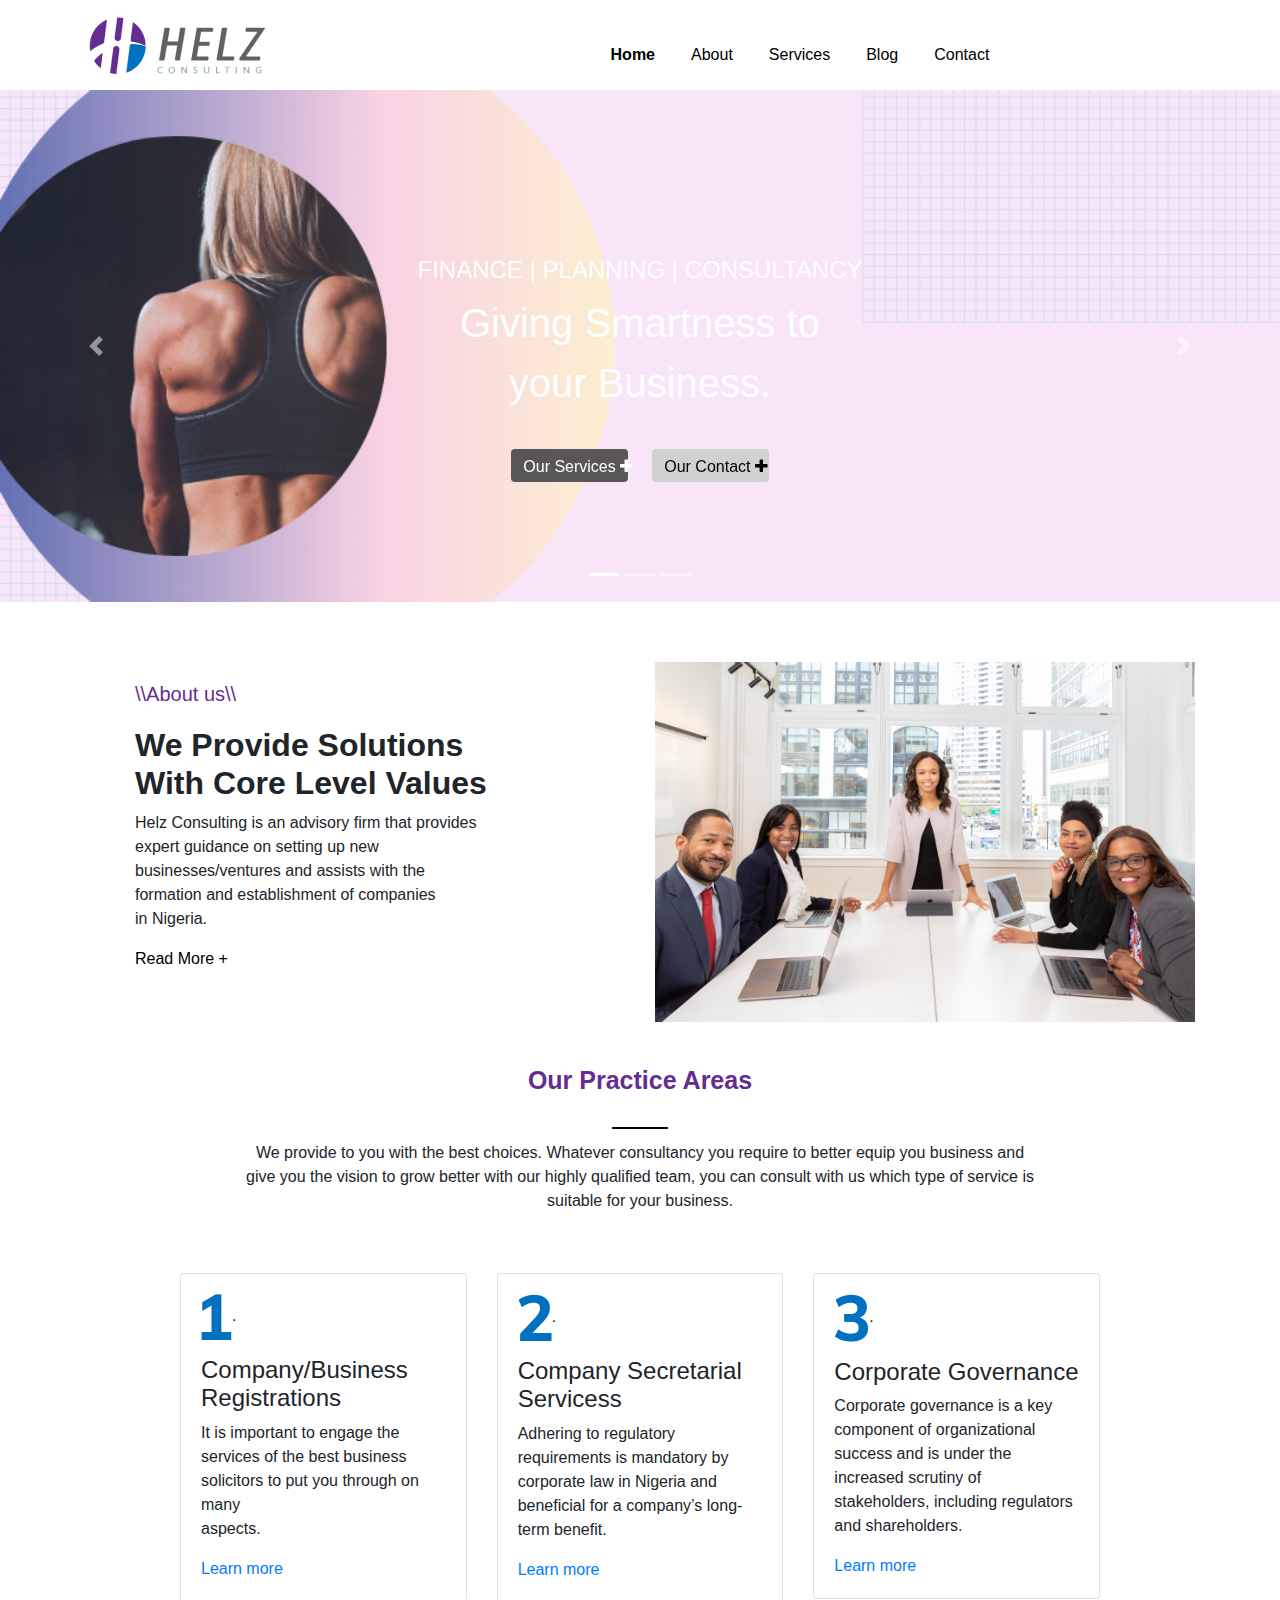
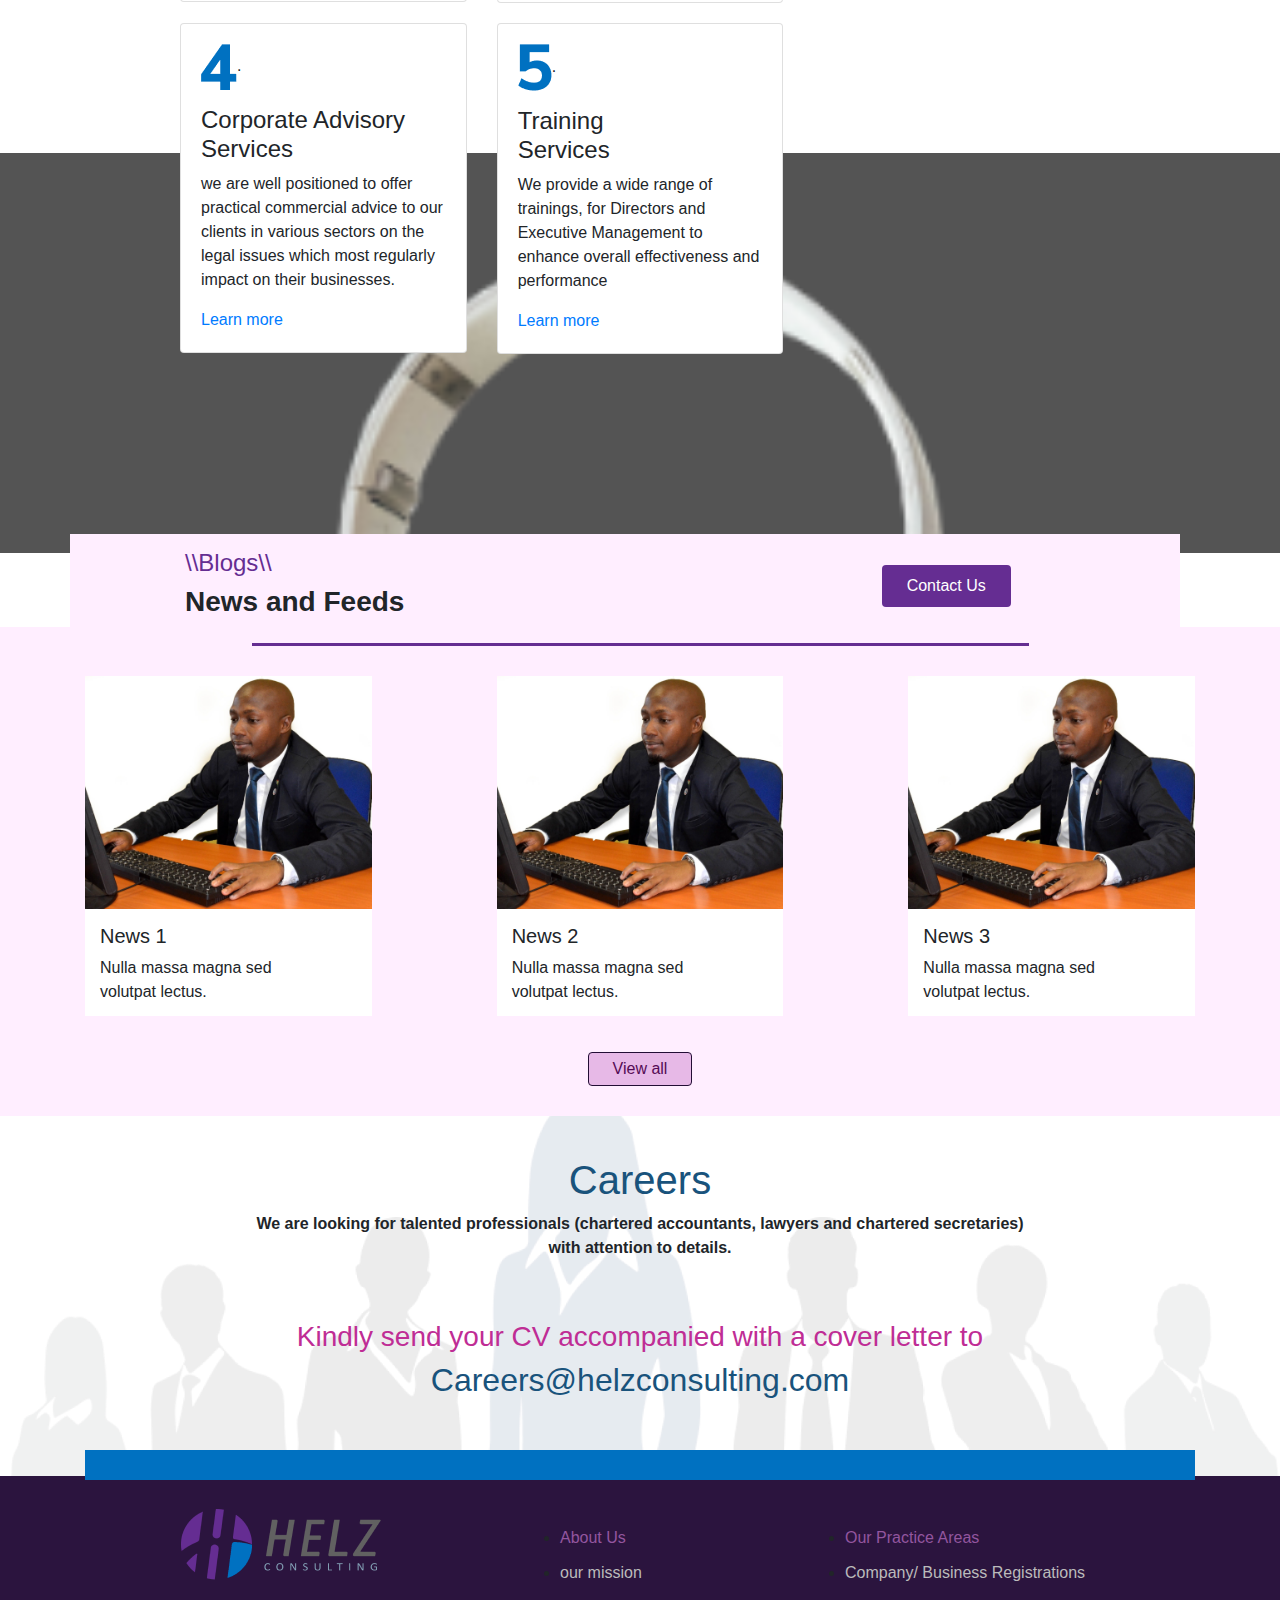
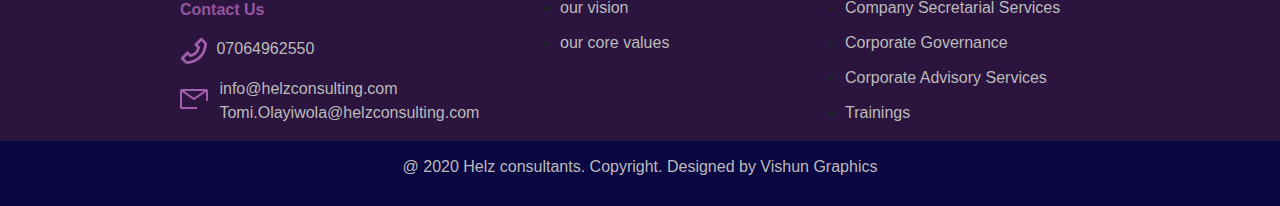
==== index.html @ 5d0a7481 "helz consulting alternative" ====
<!DOCTYPE html>
<html lang="en">
<head>
  <meta charset="UTF-8">
  <meta name="viewport" content="width=device-width, initial-scale=1.0">
  <title>Hels</title>
  <link rel="stylesheet" href="https://maxcdn.bootstrapcdn.com/bootstrap/4.0.0/css/bootstrap.min.css" integrity="sha384-Gn5384xqQ1aoWXA+058RXPxPg6fy4IWvTNh0E263XmFcJlSAwiGgFAW/dAiS6JXm" crossorigin="anonymous">
  <link rel="stylesheet" href="css/home.css">
  <link rel="stylesheet" href="https://stackpath.bootstrapcdn.com/font-awesome/4.7.0/css/font-awesome.min.css">
</head>
<body>
  <!-- navbar- area -->
<section>
  <nav class="navbar navbar-expand-lg navbar-light container">
    <div class="logo">
      <a class="navbar-brand" href="index.html"><img src="images/hel-logo.png" alt=""> <img class="img-hels" src="images/hels-logo-text.png" alt=""></a>
    </div>
    
    <button class="navbar-toggler" type="button" data-toggle="collapse" data-target="#navbarNavDropdown" aria-controls="navbarNavDropdown" aria-expanded="false" aria-label="Toggle navigation">
      <span class="navbar-toggler-icon"></span>
    </button>

    <div class="collapse navbar-collapse nav-area" id="navbarNavDropdown">
      <ul class="navbar-nav">
        <li class="nav-item active nav-items">
          <a class="nav-link home" href="index.html">Home</a>
        </li>
        <li class="nav-item">
          <a class="nav-link" href="aboutus.html">About</a>
        </li>
        <li class="nav-item">
          <a class="nav-link" href="services.html">Services</a>
        </li>
        <li class="nav-item">
          <a class="nav-link" href="#">Blog</a>
        </li>
        <li class="nav-item">
          <a class="nav-link" href="contactus.html">Contact</a>
        </li>
      </ul>
    </div>
  </nav>
</section>

<!-- Carousel-section -->
<section>
  <div class="bd-example">
    <div id="carouselExampleCaptions" class="carousel slide" data-ride="carousel">
      <ol class="carousel-indicators">
        <li data-target="#carouselExampleCaptions" data-slide-to="0" class="active"></li>
        <li data-target="#carouselExampleCaptions" data-slide-to="1"></li>
        <li data-target="#carouselExampleCaptions" data-slide-to="2"></li>
      </ol>
      <div class="carousel-inner">
        <div class="carousel-item active">
          <img src="images/caro-real2.png" class="d-block w-100" alt="...">
          <div class="carousel-caption  d-md-block caro-text">
            <h4>FINANCE | PLANNING | CONSULTANCY</h4>
            <p>Giving Smartness to <br> your Business.</p>
            <div class="caro-button">
              <button class=" btn caro-btn1">Our Services <i class="fa fa-plus " aria-hidden="true"></i> </button>
              <button class=" btn caro-btn2">Our Contact <i class="fa fa-plus" aria-hidden="true"></i> </button>

            </div>
          </div>
        </div>
        <div class="carousel-item">
          <img src="images/caro-real2.png" class="d-block w-100" alt="...">
          <div class="carousel-caption  d-md-block caro-text">
            <h4>FINANCE | PLANNING | CONSULTANCY</h4>
            <p>Giving Smartness to <br> your Business.</p>
            <div class="caro-button">
              <button class=" btn caro-btn1">Our Services <i class="fa fa-plus " aria-hidden="true"></i> </button>
              <button class=" btn caro-btn2">Our Contact <i class="fa fa-plus" aria-hidden="true"></i> </button>

            </div>
          </div>
        </div>
        <div class="carousel-item">
          <img src="images/caro-real.png" class="d-block w-100" alt="...">
          <div class="carousel-caption  d-md-block caro-text">
            <h4>FINANCE | PLANNING | CONSULTANCY</h4>
            <p>Giving Smartness to <br> your Business.</p>
            <div class="caro-button">
              <button class=" btn caro-btn1">Our Services <i class="fa fa-plus " aria-hidden="true"></i> </button>
              <button class=" btn caro-btn2">Our Contact <i class="fa fa-plus" aria-hidden="true"></i> </button>
            </div>
          </div>
      </div>
      <a class="carousel-control-prev" href="#carouselExampleCaptions" role="button" data-slide="prev">
        <span class="carousel-control-prev-icon" aria-hidden="true"></span>
        <span class="sr-only">Previous</span>
      </a>
      <a class="carousel-control-next" href="#carouselExampleCaptions" role="button" data-slide="next">
        <span class="carousel-control-next-icon" aria-hidden="true"></span>
        <span class="sr-only">Next</span>
      </a>
    </div>
  </div>

</section>

<!-- third section -->
<section>
  <div class="container">
    <div class="row we-provide">
      <div class="col-sm col-md aa">
        <div class="about-text">
        <h5>\\About us\\</h5>
        <h2>We Provide Solutions <br>
          With Core Level Values</h2>
          <p>
            Helz Consulting is an advisory firm that provides <br>
             expert guidance on setting up new <br>
            businesses/ventures and assists with the <br>
            formation and establishment of companies <br>
            in Nigeria.  </p>

       <a href="">Read More +</a>  
        </div>
      </div>


      <div class="col-sm col-md bb">
        <div class="about-img">
          <img src="images/we-provide-image.png"  alt="">
        </div>
      </div>
    </div>
  </div>

</section>

<!-- fourth section -->
<section>
  <div class="container">
    <div class="row">
      <div class="col-sm">
        <div class="practise">
          <p> Our Practice Areas</p>
          <img src="images/border-practise.png" class="img-fluid" alt="">
        </div>
      </div>
    </div>

    <div class=" row ">
      <div class="col-sm border-practise">
        
      </div>
    </div>
 


  <div class="row">
  <div class="col-sm-md ">
    <div class=" practise-heading">
      We provide to you with the best choices. Whatever consultancy you require to better equip you business and give you the vision to grow better with our highly qualified team, you can consult with us which type of service is suitable for your business.
    </div>
   
  </div>
</div>
</div>
</section>

<!-- fifth section -->
<section class="sec-five">
  <div class="container">
    <div class="row">

      <div class="col-sm-1"></div>

      <div class="col-sm-3 col-md">
        <div class="card">
          <p><img src="images/num1.png" alt="">.</p>
          <h4>Company/Business <br>
            Registrations</h4>
            <p>It is important to engage the services of the best business
              solicitors to put you through on many <br> aspects.</p>
              <span><a href="#">Learn more</a></span>
        </div>
      </div>
      <div class="col-sm-3 col-md">
        <div class="card">
          <p><img src="images/num2.png" alt="">.</p>
          <h4>Company Secretarial  <br>
            Servicess</h4>
            <p>Adhering to regulatory requirements is mandatory by corporate law in Nigeria and beneficial for a company’s
              long-term benefit.</p>
              <span><a href="#">Learn more</a></span>
        </div>
      </div>
      <div class="col-sm-3 col-md">
        <div class="card">
          <p><img src="images/num3.png" alt="">.</p>
          <h4>Corporate Governance</h4>
            <p>Corporate governance is a key component of organizational success and is under the increased scrutiny of
              stakeholders, including regulators and shareholders.</p>
              <span><a href="#">Learn more</a></span>
        </div>
      </div>

      <div class="col-sm-1"></div>
    </div>
  </div>
</section>
    <!--  cards part 2 begins -->


  <!-- section 6 -->
  <section class="sec-six">
    <div class="image-css">

    </div>
    <div class="container">
      <div class="row">

        <div class="col-sm-1"></div>

        <div class="col-sm col-md">
          <div class="card">
            <p><img src="images/num4.png" alt="">.</p>
            <h4>Corporate Advisory <br>
              Services</h4>
              <p>we are well positioned to offer practical commercial advice to our clients in various sectors
                on the legal issues which most regularly impact on their businesses.</p>
                <span><a href="#">Learn more</a></span>
          </div>
        </div>
        <div class="col-sm col-md">
          <div class="card">
            <p><img src="images/num5.png" alt="">.</p>
            <h4>Training <br> Services</h4>
              <p>We provide a wide range of trainings, for Directors and Executive Management to enhance overall
              effectiveness and performance</p>
                <span><a href="#">Learn more</a></span>
          </div>
        </div>
        <div class="col-sm col-md">
         
        </div>

        <div class="col-sm-1"></div>
      </div>
    </div>


    <div class="container">
      <div class="row blogg">
        <div class="col-sm col-md">
          <div class="blog-area">
          <h4>\\Blogs\\</h4>
          <h3>News and Feeds</h3>
        </div>
        </div>

        <div class="col-sm-3 col-md"> </div>

     
        <div class="col-sm col-md">
          <div class="mybtn">
            <button type="button" class="btn px-4 py-2 mt-3">Contact Us</button>
          </div>
         
        </div>
      </div>
    </div>
  </section>
    <!-- End of cards and blogs -->


    <!-- section 7 begins -->
    <section class="sec-seven">
      <div class="container">
        <div class="border-blog">
         
        </div>
        <div class="row">
          <div class="col-sm">
            <div class="blog-image">
              <div class="b-image">
                <img src="images/blog-image1.png" class="img-fluid" alt="">
              </div>
              <h5>News 1 </h5>
              <p>Nulla massa magna sed <br> volutpat lectus.</p>
            </div>
          </div>

          <div class="col-sm-1">
          </div>

          <div class="col-sm">
            <div class="blog-image">
              <div class="b-image">
                <img src="images/blog-image1.png" alt="">
              </div>
              <h5>News 2 </h5>
              <p>Nulla massa magna sed <br> volutpat lectus.</p>
            </div>
          </div>

          <div class="col-sm-1">
          </div>

          <div class="col-sm">
            <div class="blog-image">
              <div class="b-image">
                <img src="images/blog-image1.png" alt="">
              </div>
              <h5>News 3 </h5>
              <p>Nulla massa magna sed <br> volutpat lectus.</p>
            </div>
          </div>
        </div>

        <div class="row">
          <div class="col-sm col-md">
            <div class="bttn">
              <button type="button" class="btn px-4 py-1">View all</button>
            </div>
          </div>
        </div>
      </div>

    </section>


    <!-- career section begins -->
    <section class="sec-eight">
      <div class="career"> 
        <div class="container">
          <div class="row">
            <div class="col-sm col-md">
              <div class="career-text">
                <h1>Careers</h1>
                <p>We are looking for talented professionals (chartered accountants, lawyers and chartered secretaries)
                <br>  with attention to details.</p>

                <div class="career-text2">
                  <h3>Kindly send your CV accompanied with a cover letter to</h3>
                  <h2>Careers@helzconsulting.com</h2>

                  <div class="career-border">

                  </div>
                </div>
              </div>
            </div>
          </div>
        </div>
      </div>
    </section>



    <!-- section footer -->
    <section class="sec-footer">
      <div class="container">
      <div class="row">
          <div class="col-sm"></div>
          <div class="col-sm-4">
              <div class="foot1 ">
              <div class="footer-logo">
                  <img src="images/footer-logo.png" alt="">
                  <img src="images/footer-text.png" alt=""> </div>
                  <div class="contact"><a href="contactus.html">Contact Us</a></div>
                  <div class="tel">
                      <img src="images/tel.png" alt=""> <p>07064962550</p>  </div>
                  <div class="message">
                      <img src="images/message.png" alt=""> <p>info@helzconsulting.com <br> Tomi.Olayiwola@helzconsulting.com</p>
                  </div>
              </div>
          </div>


           <div class="col-sm-3">
              <div class="foot2">
                  <ul>
                      <li><a href="aboutus.html" class="about">About Us</a></li>
                      <li><a href="aboutus.html">our mission</a></li>
                      <li><a href="aboutus.html">our vision</a></li>
                      <li><a href="aboutus.html">our core values</a></li>
                  </ul>
              </div>
          </div>


          <div class="col-sm-4">
              <div class="foot2">
                  <ul>
                      <li><a href="services.html" class="about">Our Practice Areas</a></li>
                      <li><a href="services.html">Company/ Business Registrations</a></li>
                      <li><a href="services.html">Company Secretarial Services</a></li>
                      <li><a href="services.html">Corporate Governance</a></li>
                      <li><a href="services.html">Corporate Advisory Services</a></li>
                      <li><a href="services.html">Trainings</a></li>
                  </ul>
              </div>
          </div> 
      </div>
  </div>
</section>


<section class="foott">
<footer>
  <div class="col-sm">
      <div class="foot">
          <p>@ 2020 Helz consultants. Copyright. Designed by Vishun Graphics</p>
      </div>
  </div>
</footer>
</section>














  




  
<script src="https://code.jquery.com/jquery-3.2.1.slim.min.js" integrity="sha384-KJ3o2DKtIkvYIK3UENzmM7KCkRr/rE9/Qpg6aAZGJwFDMVNA/GpGFF93hXpG5KkN" crossorigin="anonymous"></script>
<script src="https://cdnjs.cloudflare.com/ajax/libs/popper.js/1.12.9/umd/popper.min.js" integrity="sha384-ApNbgh9B+Y1QKtv3Rn7W3mgPxhU9K/ScQsAP7hUibX39j7fakFPskvXusvfa0b4Q" crossorigin="anonymous"></script>
<script src="https://maxcdn.bootstrapcdn.com/bootstrap/4.0.0/js/bootstrap.min.js" integrity="sha384-JZR6Spejh4U02d8jOt6vLEHfe/JQGiRRSQQxSfFWpi1MquVdAyjUar5+76PVCmYl" crossorigin="anonymous"></script>
</body>
</html>
---- css/home.css ----
*{
    margin: 0px;
    padding: 0PX;
    box-sizing: border-box;
}

.img-hels{
    padding-top: 10px;
}

.nav-area{
    
}
.navbar {
    /* border: 1px solid red; */
    justify-content: space-between;
}
.navbar-nav {
    /* border: 1px solid red; */
    width: 100%;
    padding-left: 300px;
}

.home{
    font-weight: bold;
}

.nav-link{
    color: black !important;
}

.nav-link:hover{
    color: #0071C1 !important;
}

.nav-item{
    padding-left: 20px;
    margin-top: 20px;
}

/* section 2 Caroseul */
.caro-text{
    margin-bottom: 80px;
}

.caro-text p{
    font-size: 40px;
    font-weight: 500;
}

.caro-btn1 {
    color: white;
}

.caro-button{
    padding-top: 20px;
}

.caro-btn1{
    height: 33px;
    width: 13%;
    background-color:  #585656;
    color: white;
    border: none;
    margin-right: 10px;
}

.caro-btn2 {
    height: 33px;
    width: 13%;
    background-color: #D1D1D1;
    color: black;
    border: none;
    margin-left: 10px;
}

/* third section */
.we-provide{
    margin-top: 60px;
}

.about-text{
    /* border: 1px solid red; */
     margin-top: 20px;
     padding-left: 50px;
} 

.about-text h5{
    color: #652D92;
    margin-bottom: 20px;
}

.about-text h2{
    font-weight: bold;
}

.about-img{

    
}

.about-text a{
    color: black;
}

.about-img img{
    width: 100%;
}

/* fourth section */
.practise {
    /* margin: auto; */
    width: 100%;
    text-align: center;
    margin-top: 40px;
}
.practise p{
    color: #652D92;
    font-size: 25px;
    font-weight: bold;
    text-align: center;
    
}

.border-practise{
    width: 100%;
}

.practise-heading {
    width: 70%;
    margin: auto;
    text-align: center;
}


/* fifth section */
    .sec-five{
        margin-top: 40px;
        
    }

    .back-image1{
        border: solid 1px red;
        overflow: hidden;
       
    }

    .back-image1 img{
        width: 100%;
        background-size: contain; 
    }

        /* Card editing */
    .card{
        padding: 20px;
        margin-top: 20px;
    }

  
        /* section six begins */
    .image-css{
        background-image: url("../images/background1.png");
        height: 400px !important;
        background-size: cover;
        margin-top: 150px;
        width: 100%;
        position: absolute; 
        z-index: -1;
    }

    /* Blogs area */
    .blogg {
        background-color: #FFEEFF;
        /* border: red 1px solid; */
        width: 100%;
        margin-top: 180px;
        z-index: 2;
        padding-top: 15px;
        padding-left: 50px;
    }

    .blog-area h4{
        color: #652D92;
        padding-left: 50px;
    }

    .blog-area h3{
        font-weight: bold;
        padding-left: 50px;
    }

    .mybtn .btn{
        background-color:  #652D92;
        color: white;
        margin-left: 40px;
    }


    /* section seven begins */
    .sec-seven{
        background-color: #FFEEFF;

    }

    .border-blog{
       
        /* width: 100%; */
        /* text-align: center; */
          border-bottom: #652D92 3px solid; 
          width: 70%;
          margin: auto;
          padding-top: 16px;
    }

    .blog-image{
        background-color: #fff;
    }

    .b-image{
        width: 100%;
        margin-top: 30px;
    }
    .b-image img{
        width: 100%;
    }

    
    .blog-image h5{
        padding-left: 15px;
        padding-top: 15px;
    }

    .blog-image p{
        padding-left: 15px;
        padding-bottom: 12px;
    }

    .sec-seven .btn{
        background-color: #e7b9e7;
        color: #550b55;
        border-color: #230d35;
       
    }

    .bttn{
        width: 100%;
        text-align: center;
        margin-top: 20px;
        padding-bottom: 30px;
    }

    /* career-section begins */

    .career{
        background-image: url("../images/career-image.png");
        background-size: cover;
        width: 100%;
        height: 360px;
    }

    .career-text h1{
        color: #19537C;
        text-align: center;
        padding-top: 40px;
    }

    .career-text p{
        text-align: center;
        font-weight: bold;
    }

    .career-text2 h3{
        color: #BF2D95;
        text-align: center;
        margin-top: 60px;
    }

    .career-text2 h2{
        color:#19537C;
        text-align: center;
    }

    .career-border{
        margin-top: 50px;
        border-bottom:  #0071C1 30px solid; 
        width: 100%;
        text-align: center;
    }


    /* section footer */
    
.sec-footer{
    width: 100%;
    background-color: #2B143E;
    padding-top: 30px;
}


.foot1 a{
    color: #93569F;
    font-weight: bold;
    margin-top: 15px;
}


.contact{
    margin-top: 15px;
}

.tel{
    margin-top: 15px;
}

.tel img{
    display: inline-block;
}

.tel p{
    display: inline-block;
    margin-left: 5px;
    color: #BBBBBB;
}

.message{
    color:#BBBBBB;
}

.message img{
    display: inline-block;
    margin-top: -30px;
}

.message p{
    display: inline-block;
    margin-left: 7px;
}

.message2{
    margin-left: 33px;
    
}

.foot2{
    padding-top: 9px;
}

.about{
    color: #93569F !important;
}

.foot2 ul li{
    padding-top: 11px;
}

.foot2 ul li a{
    padding-top: 11px;
    color: #BBBBBB;
}


.foott{
    background-color:  #0B0742;
    width: 100%;
   color: #BBBBBB;
    padding-top: 14px;
   text-align: center;
   height: 65px;
}





/* MEDIA QUERY BEGINS */

@media(max-width:720px){

    .nav-item{
        padding-left: 0px;
        margin-top: 0px !important;
    }

    .navbar-nav {
        width: 100%;
        padding-left: 230px;
        padding-top: 0px !important;
        padding-bottom: 0px !important;
    }

    .caro-text{
        margin-bottom: 0px;
    }

    .caro-text p{
       display: none;
    }

    .caro-text h4{
        display: none;
    }
    
    .caro-button{
        padding-bottom: 20px;
        display: flex;  
    }

    .caro-btn1 ,.caro-btn2{
        width: 48%;
    }

    .we-provide{
        margin-top: 15px;
    }

    .blogg {
        margin-top: 40px;
    }

    .career-text2 h3{
        font-size: 23px; 
    }

    .career-text2 h2{
        font-size: 22px;  
    }

    .career-border{
        margin-top: 0px;
    }

    .sec-footer{
        margin-top: 45px;
        padding-top: 30px;
    }


    
















   
    }
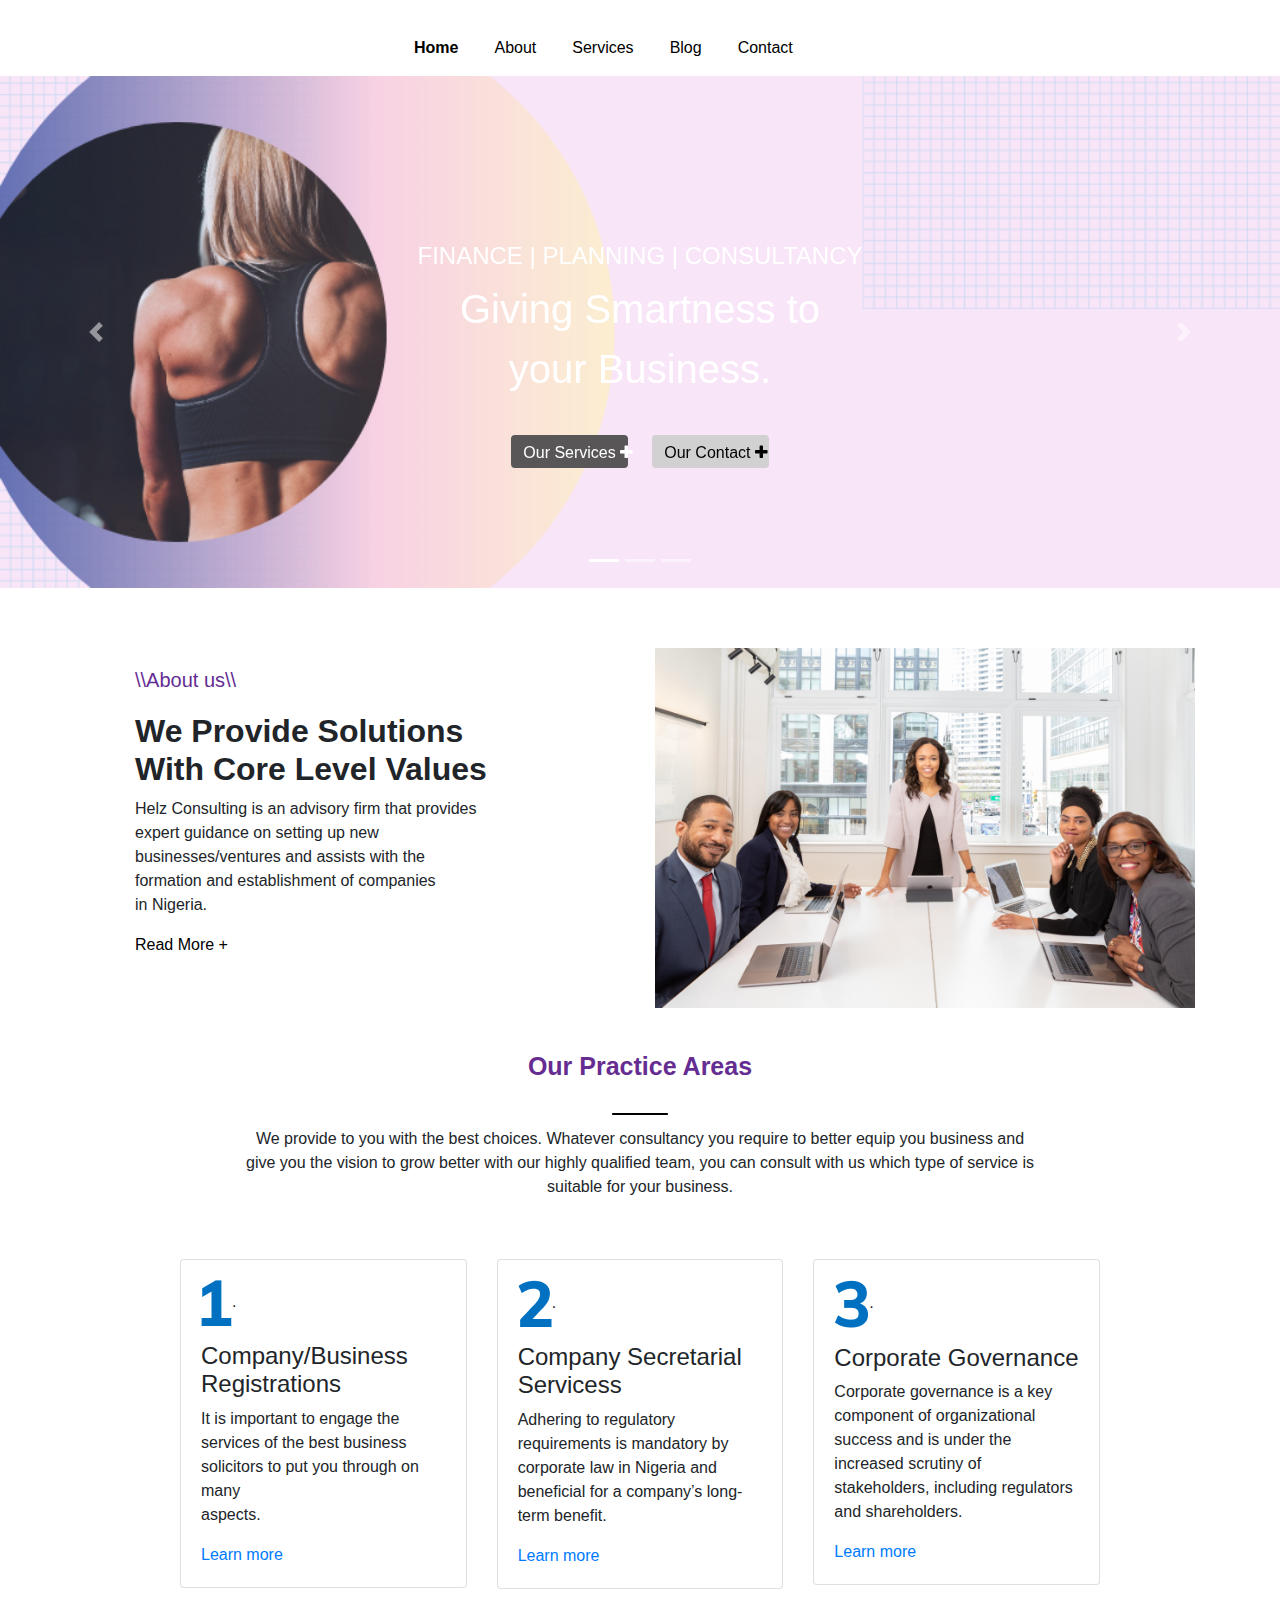
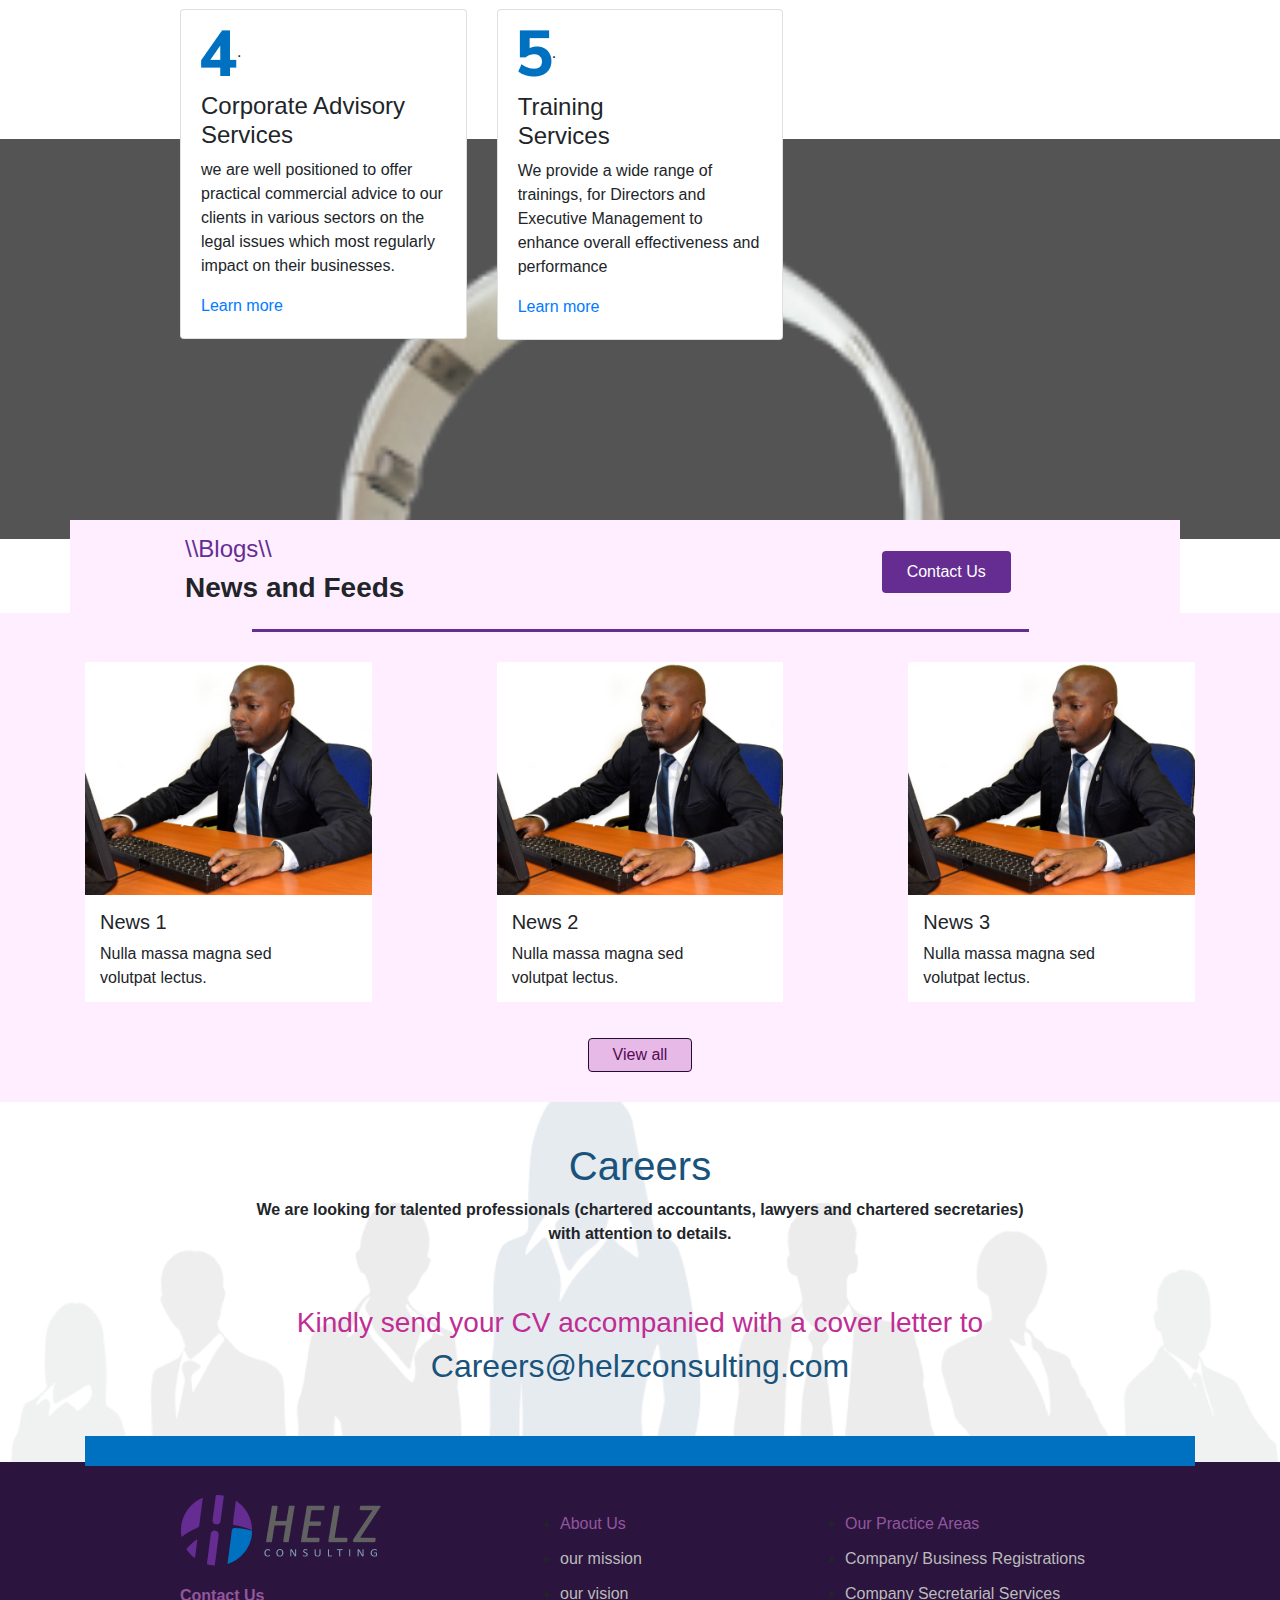
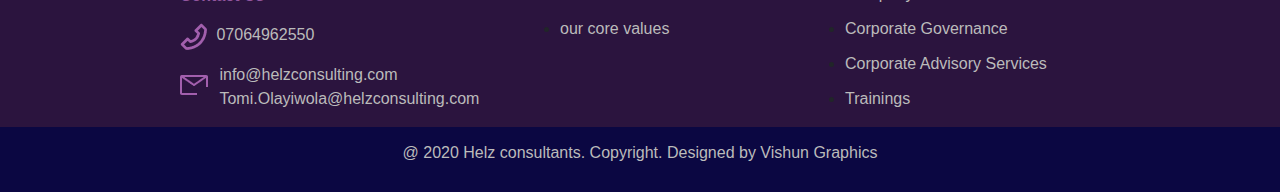
==== commit 319d810d: "changes made" ====
--- a/index.html
+++ b/index.html
@@ -12,9 +12,9 @@
   <!-- navbar- area -->
 <section>
   <nav class="navbar navbar-expand-lg navbar-light container">
-    <div class="logo">
+    <!-- <div class="logo">
       <a class="navbar-brand" href="index.html"><img src="images/hel-logo.png" alt=""> <img class="img-hels" src="images/hels-logo-text.png" alt=""></a>
-    </div>
+    </div> -->
     
     <button class="navbar-toggler" type="button" data-toggle="collapse" data-target="#navbarNavDropdown" aria-controls="navbarNavDropdown" aria-expanded="false" aria-label="Toggle navigation">
       <span class="navbar-toggler-icon"></span>
